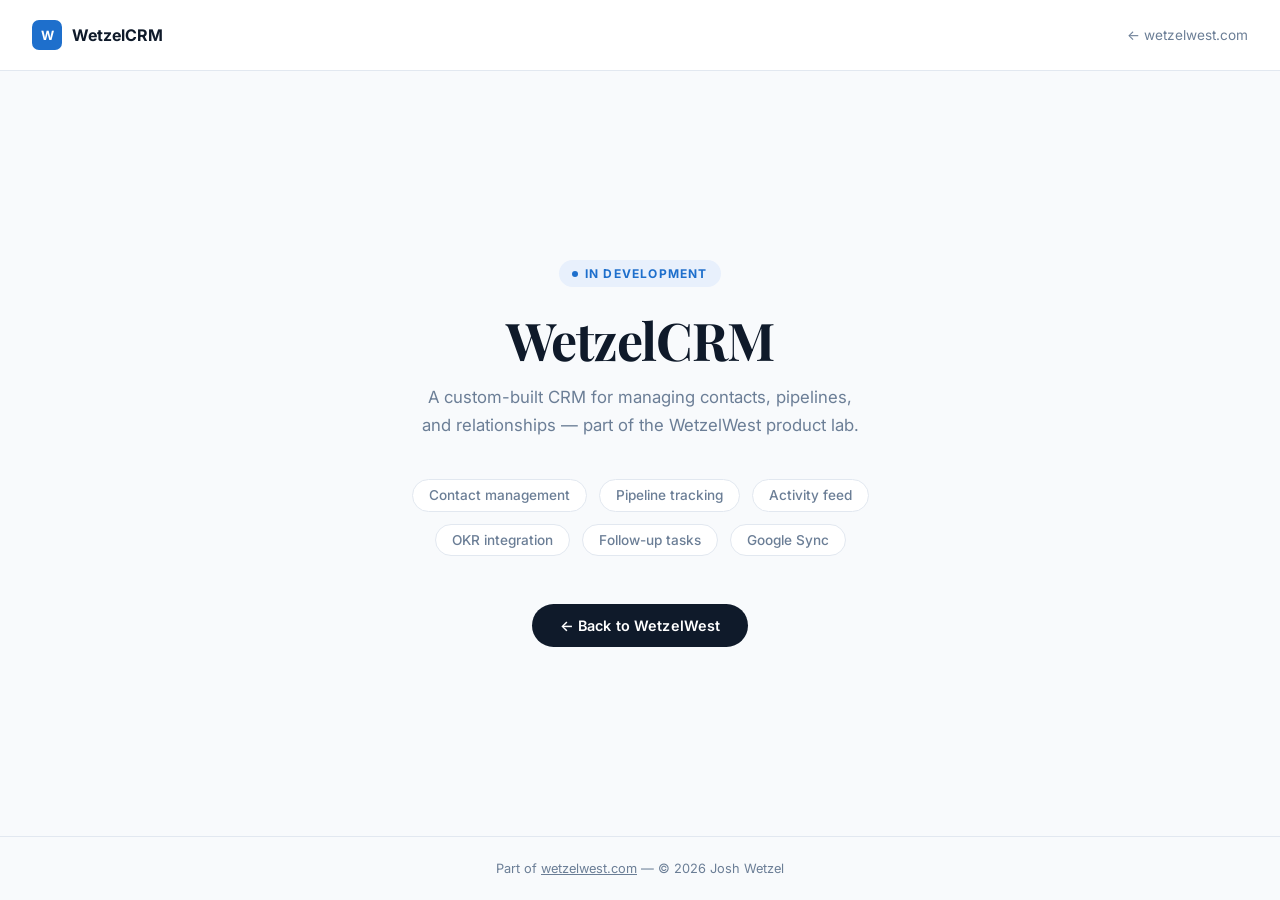
==== wetzelcrm/index.html @ 6b5eadfe "Initial launch of wetzelwest.com landing page - Hero section with SVG Mt. Bachelor + Three Sisters m" ====
<!DOCTYPE html>
<html lang="en">
<head>
  <meta charset="UTF-8" />
  <meta name="viewport" content="width=device-width, initial-scale=1.0" />
  <title>WetzelCRM — Coming Soon</title>
  <meta name="description" content="WetzelCRM — A custom CRM built on WetzelWest." />
  <link rel="preconnect" href="https://fonts.googleapis.com" />
  <link rel="preconnect" href="https://fonts.gstatic.com" crossorigin />
  <link href="https://fonts.googleapis.com/css2?family=Inter:wght@300;400;500;600;700&family=Playfair+Display:wght@700&display=swap" rel="stylesheet" />
  <style>
    *, *::before, *::after { box-sizing: border-box; margin: 0; padding: 0; }

    :root {
      --ink:    #0f1a2a;
      --muted:  #6b7e96;
      --border: #e2e8f0;
      --blue:   #1e6fcc;
      --surface:#f8fafc;
    }

    body {
      font-family: 'Inter', system-ui, sans-serif;
      background: var(--surface);
      color: var(--ink);
      min-height: 100svh;
      display: flex;
      flex-direction: column;
      -webkit-font-smoothing: antialiased;
    }

    /* Nav */
    nav {
      padding: 1.25rem 2rem;
      border-bottom: 1px solid var(--border);
      background: #fff;
      display: flex;
      align-items: center;
      justify-content: space-between;
    }

    .nav-brand {
      display: flex;
      align-items: center;
      gap: 0.6rem;
      text-decoration: none;
      color: var(--ink);
    }

    .nav-mark {
      width: 30px;
      height: 30px;
      background: var(--blue);
      border-radius: 7px;
      display: flex;
      align-items: center;
      justify-content: center;
      color: #fff;
      font-size: 0.8rem;
      font-weight: 700;
    }

    .nav-name {
      font-weight: 700;
      font-size: 1rem;
    }

    .nav-back {
      font-size: 0.85rem;
      color: var(--muted);
      text-decoration: none;
      display: flex;
      align-items: center;
      gap: 0.3rem;
      transition: color 0.2s;
    }
    .nav-back:hover { color: var(--blue); }

    /* Main */
    main {
      flex: 1;
      display: flex;
      flex-direction: column;
      align-items: center;
      justify-content: center;
      text-align: center;
      padding: 4rem 2rem;
    }

    .badge {
      display: inline-flex;
      align-items: center;
      gap: 0.4rem;
      padding: 0.35rem 0.85rem;
      background: #e8f0fc;
      color: var(--blue);
      font-size: 0.75rem;
      font-weight: 700;
      letter-spacing: 0.1em;
      text-transform: uppercase;
      border-radius: 100px;
      margin-bottom: 1.5rem;
    }

    .badge-dot {
      width: 6px;
      height: 6px;
      background: var(--blue);
      border-radius: 50%;
      animation: pulse 1.8s infinite;
    }

    @keyframes pulse {
      0%, 100% { opacity: 1; transform: scale(1); }
      50%       { opacity: 0.4; transform: scale(0.7); }
    }

    h1 {
      font-family: 'Playfair Display', Georgia, serif;
      font-size: clamp(2rem, 5vw, 3.25rem);
      font-weight: 700;
      letter-spacing: -0.02em;
      line-height: 1.1;
      margin-bottom: 1rem;
      color: var(--ink);
    }

    .subtitle {
      font-size: 1.05rem;
      color: var(--muted);
      max-width: 440px;
      line-height: 1.65;
      margin-bottom: 2.5rem;
    }

    /* Feature list */
    .features {
      display: flex;
      flex-wrap: wrap;
      gap: 0.75rem;
      justify-content: center;
      margin-bottom: 3rem;
      max-width: 600px;
    }

    .feature-chip {
      padding: 0.45rem 1rem;
      background: #fff;
      border: 1px solid var(--border);
      border-radius: 100px;
      font-size: 0.85rem;
      color: var(--muted);
      font-weight: 500;
    }

    .back-btn {
      display: inline-flex;
      align-items: center;
      gap: 0.5rem;
      padding: 0.8rem 1.75rem;
      background: var(--ink);
      color: #fff;
      text-decoration: none;
      border-radius: 100px;
      font-size: 0.9rem;
      font-weight: 600;
      letter-spacing: 0.01em;
      transition: background 0.2s, transform 0.2s;
    }

    .back-btn:hover {
      background: var(--blue);
      transform: translateY(-1px);
    }

    /* Footer */
    footer {
      padding: 1.5rem 2rem;
      text-align: center;
      font-size: 0.8rem;
      color: var(--muted);
      border-top: 1px solid var(--border);
    }
    footer a { color: var(--muted); text-decoration: underline; }
  </style>
</head>
<body>

  <nav>
    <a href="/" class="nav-brand">
      <span class="nav-mark">W</span>
      <span class="nav-name">WetzelCRM</span>
    </a>
    <a href="/" class="nav-back">
      ← wetzelwest.com
    </a>
  </nav>

  <main>
    <div class="badge">
      <span class="badge-dot"></span>
      In development
    </div>
    <h1>WetzelCRM</h1>
    <p class="subtitle">
      A custom-built CRM for managing contacts, pipelines, and relationships — part of the WetzelWest product lab.
    </p>
    <div class="features">
      <span class="feature-chip">Contact management</span>
      <span class="feature-chip">Pipeline tracking</span>
      <span class="feature-chip">Activity feed</span>
      <span class="feature-chip">OKR integration</span>
      <span class="feature-chip">Follow-up tasks</span>
      <span class="feature-chip">Google Sync</span>
    </div>
    <a href="/" class="back-btn">← Back to WetzelWest</a>
  </main>

  <footer>
    <p>Part of <a href="/">wetzelwest.com</a> &mdash; &copy; <span id="yr"></span> Josh Wetzel</p>
  </footer>

  <script>document.getElementById('yr').textContent = new Date().getFullYear();</script>
</body>
</html>
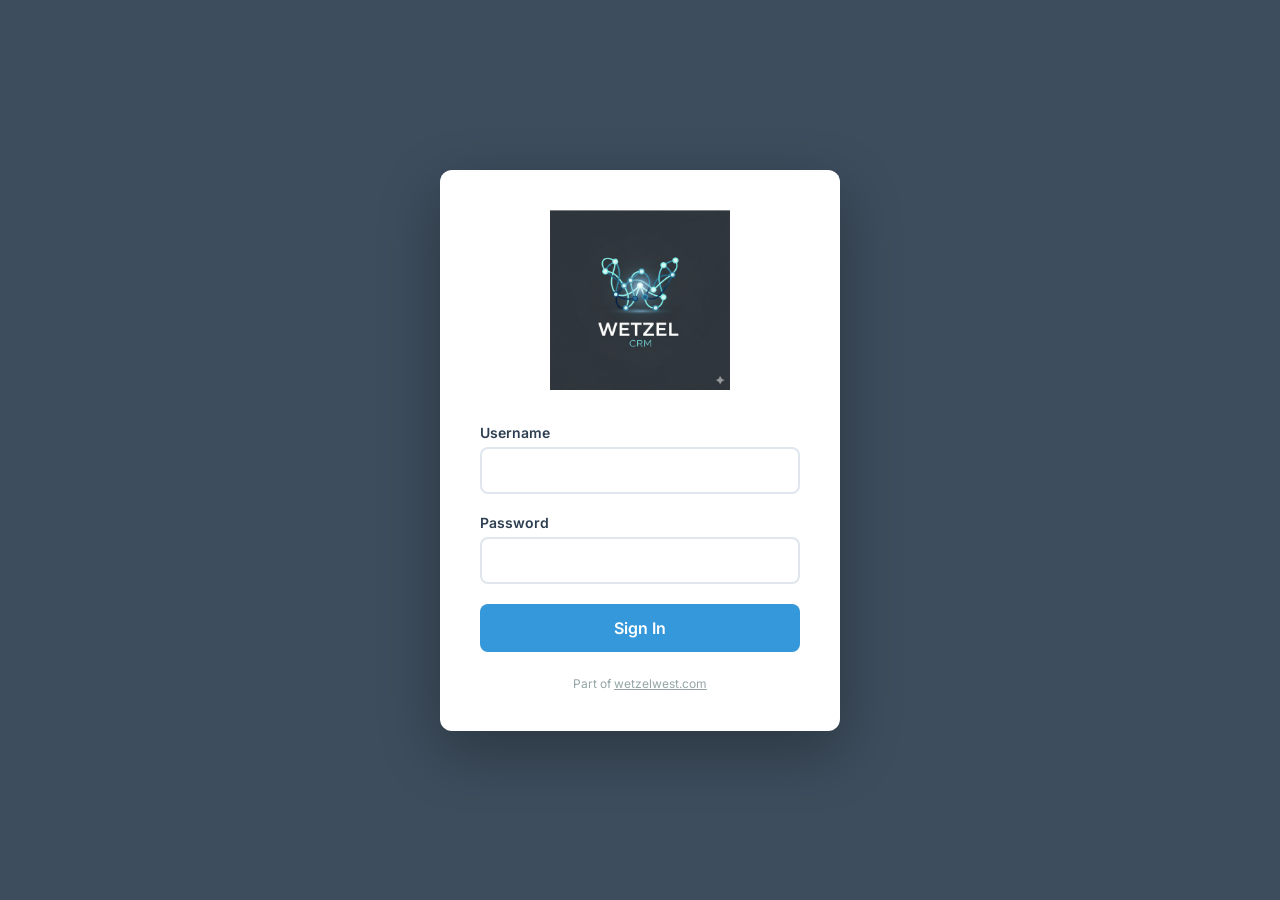
==== commit d1a36371: "Add WetzelCRM login page with logo Replace the "Coming Soon" placeholder at /wetzelcrm with a styled" ====
--- a/wetzelcrm/index.html
+++ b/wetzelcrm/index.html
@@ -1,225 +1,170 @@
 <!DOCTYPE html>
 <html lang="en">
 <head>
-  <meta charset="UTF-8" />
-  <meta name="viewport" content="width=device-width, initial-scale=1.0" />
-  <title>WetzelCRM — Coming Soon</title>
-  <meta name="description" content="WetzelCRM — A custom CRM built on WetzelWest." />
+  <meta charset="UTF-8">
+  <meta name="viewport" content="width=device-width, initial-scale=1.0">
+  <title>WetzelCRM — Login</title>
+  <meta name="description" content="WetzelCRM — Sign in to your CRM." />
   <link rel="preconnect" href="https://fonts.googleapis.com" />
   <link rel="preconnect" href="https://fonts.gstatic.com" crossorigin />
-  <link href="https://fonts.googleapis.com/css2?family=Inter:wght@300;400;500;600;700&family=Playfair+Display:wght@700&display=swap" rel="stylesheet" />
+  <link href="https://fonts.googleapis.com/css2?family=Inter:wght@300;400;500;600;700&display=swap" rel="stylesheet" />
   <style>
     *, *::before, *::after { box-sizing: border-box; margin: 0; padding: 0; }
 
-    :root {
-      --ink:    #0f1a2a;
-      --muted:  #6b7e96;
-      --border: #e2e8f0;
-      --blue:   #1e6fcc;
-      --surface:#f8fafc;
-    }
-
     body {
       font-family: 'Inter', system-ui, sans-serif;
-      background: var(--surface);
-      color: var(--ink);
-      min-height: 100svh;
+      background: #3d4d5d;
+      min-height: 100vh;
       display: flex;
-      flex-direction: column;
+      align-items: center;
+      justify-content: center;
       -webkit-font-smoothing: antialiased;
     }
 
-    /* Nav */
-    nav {
-      padding: 1.25rem 2rem;
-      border-bottom: 1px solid var(--border);
-      background: #fff;
-      display: flex;
-      align-items: center;
-      justify-content: space-between;
+    .login-container {
+      background: white;
+      padding: 40px;
+      border-radius: 12px;
+      box-shadow: 0 20px 60px rgba(0,0,0,0.3);
+      width: 100%;
+      max-width: 400px;
+      text-align: center;
     }
 
-    .nav-brand {
-      display: flex;
-      align-items: center;
-      gap: 0.6rem;
-      text-decoration: none;
-      color: var(--ink);
+    .login-logo {
+      width: 180px;
+      height: auto;
+      margin-bottom: 30px;
     }
 
-    .nav-mark {
-      width: 30px;
-      height: 30px;
-      background: var(--blue);
-      border-radius: 7px;
-      display: flex;
-      align-items: center;
-      justify-content: center;
-      color: #fff;
-      font-size: 0.8rem;
-      font-weight: 700;
+    .login-form { text-align: left; }
+
+    .form-group {
+      margin-bottom: 20px;
     }
 
-    .nav-name {
-      font-weight: 700;
-      font-size: 1rem;
+    .form-group label {
+      display: block;
+      margin-bottom: 6px;
+      font-weight: 600;
+      color: #2c3e50;
+      font-size: 14px;
     }
 
-    .nav-back {
-      font-size: 0.85rem;
-      color: var(--muted);
-      text-decoration: none;
-      display: flex;
-      align-items: center;
-      gap: 0.3rem;
-      transition: color 0.2s;
-    }
-    .nav-back:hover { color: var(--blue); }
-
-    /* Main */
-    main {
-      flex: 1;
-      display: flex;
-      flex-direction: column;
-      align-items: center;
-      justify-content: center;
-      text-align: center;
-      padding: 4rem 2rem;
+    .form-group input {
+      width: 100%;
+      padding: 12px 14px;
+      border: 2px solid #e0e6ed;
+      border-radius: 8px;
+      font-size: 15px;
+      font-family: inherit;
+      transition: border-color 0.2s;
     }
 
-    .badge {
-      display: inline-flex;
-      align-items: center;
-      gap: 0.4rem;
-      padding: 0.35rem 0.85rem;
-      background: #e8f0fc;
-      color: var(--blue);
-      font-size: 0.75rem;
-      font-weight: 700;
-      letter-spacing: 0.1em;
-      text-transform: uppercase;
-      border-radius: 100px;
-      margin-bottom: 1.5rem;
+    .form-group input:focus {
+      outline: none;
+      border-color: #3498db;
     }
 
-    .badge-dot {
-      width: 6px;
-      height: 6px;
-      background: var(--blue);
-      border-radius: 50%;
-      animation: pulse 1.8s infinite;
+    .login-btn {
+      width: 100%;
+      padding: 14px;
+      background: #3498db;
+      color: white;
+      border: none;
+      border-radius: 8px;
+      font-size: 16px;
+      font-weight: 600;
+      cursor: pointer;
+      font-family: inherit;
+      transition: background 0.2s;
     }
 
-    @keyframes pulse {
-      0%, 100% { opacity: 1; transform: scale(1); }
-      50%       { opacity: 0.4; transform: scale(0.7); }
+    .login-btn:hover { background: #2980b9; }
+    .login-btn:disabled { background: #95a5a6; cursor: not-allowed; }
+
+    .error-msg {
+      display: none;
+      background: #fee;
+      color: #c0392b;
+      padding: 10px 14px;
+      border-radius: 6px;
+      margin-bottom: 16px;
+      font-size: 14px;
     }
 
-    h1 {
-      font-family: 'Playfair Display', Georgia, serif;
-      font-size: clamp(2rem, 5vw, 3.25rem);
-      font-weight: 700;
-      letter-spacing: -0.02em;
-      line-height: 1.1;
-      margin-bottom: 1rem;
-      color: var(--ink);
+    .footer-text {
+      margin-top: 24px;
+      font-size: 12px;
+      color: #95a5a6;
     }
 
-    .subtitle {
-      font-size: 1.05rem;
-      color: var(--muted);
-      max-width: 440px;
-      line-height: 1.65;
-      margin-bottom: 2.5rem;
+    .footer-text a {
+      color: #95a5a6;
+      text-decoration: underline;
     }
-
-    /* Feature list */
-    .features {
-      display: flex;
-      flex-wrap: wrap;
-      gap: 0.75rem;
-      justify-content: center;
-      margin-bottom: 3rem;
-      max-width: 600px;
-    }
-
-    .feature-chip {
-      padding: 0.45rem 1rem;
-      background: #fff;
-      border: 1px solid var(--border);
-      border-radius: 100px;
-      font-size: 0.85rem;
-      color: var(--muted);
-      font-weight: 500;
-    }
-
-    .back-btn {
-      display: inline-flex;
-      align-items: center;
-      gap: 0.5rem;
-      padding: 0.8rem 1.75rem;
-      background: var(--ink);
-      color: #fff;
-      text-decoration: none;
-      border-radius: 100px;
-      font-size: 0.9rem;
-      font-weight: 600;
-      letter-spacing: 0.01em;
-      transition: background 0.2s, transform 0.2s;
-    }
-
-    .back-btn:hover {
-      background: var(--blue);
-      transform: translateY(-1px);
-    }
-
-    /* Footer */
-    footer {
-      padding: 1.5rem 2rem;
-      text-align: center;
-      font-size: 0.8rem;
-      color: var(--muted);
-      border-top: 1px solid var(--border);
-    }
-    footer a { color: var(--muted); text-decoration: underline; }
   </style>
 </head>
 <body>
+  <div class="login-container">
+    <img src="/wetzelcrm/logo.png" alt="Wetzel CRM" class="login-logo" onerror="this.style.display='none'">
+    <form class="login-form" onsubmit="handleLogin(event)">
+      <div id="errorMsg" class="error-msg"></div>
+      <div class="form-group">
+        <label for="username">Username</label>
+        <input type="text" id="username" name="username" required autocomplete="username">
+      </div>
+      <div class="form-group">
+        <label for="password">Password</label>
+        <input type="password" id="password" name="password" required autocomplete="current-password">
+      </div>
+      <button type="submit" class="login-btn" id="loginBtn">Sign In</button>
+    </form>
+    <p class="footer-text">Part of <a href="/">wetzelwest.com</a></p>
+  </div>
 
-  <nav>
-    <a href="/" class="nav-brand">
-      <span class="nav-mark">W</span>
-      <span class="nav-name">WetzelCRM</span>
-    </a>
-    <a href="/" class="nav-back">
-      ← wetzelwest.com
-    </a>
-  </nav>
+  <script>
+    // CRM server URL — update this after setting up Cloudflare Tunnel
+    const CRM_SERVER = '';  // Leave empty for same-origin, or set to tunnel URL
 
-  <main>
-    <div class="badge">
-      <span class="badge-dot"></span>
-      In development
-    </div>
-    <h1>WetzelCRM</h1>
-    <p class="subtitle">
-      A custom-built CRM for managing contacts, pipelines, and relationships — part of the WetzelWest product lab.
-    </p>
-    <div class="features">
-      <span class="feature-chip">Contact management</span>
-      <span class="feature-chip">Pipeline tracking</span>
-      <span class="feature-chip">Activity feed</span>
-      <span class="feature-chip">OKR integration</span>
-      <span class="feature-chip">Follow-up tasks</span>
-      <span class="feature-chip">Google Sync</span>
-    </div>
-    <a href="/" class="back-btn">← Back to WetzelWest</a>
-  </main>
+    async function handleLogin(e) {
+      e.preventDefault();
+      const btn = document.getElementById('loginBtn');
+      const errDiv = document.getElementById('errorMsg');
+      btn.disabled = true;
+      btn.textContent = 'Signing in...';
+      errDiv.style.display = 'none';
 
-  <footer>
-    <p>Part of <a href="/">wetzelwest.com</a> &mdash; &copy; <span id="yr"></span> Josh Wetzel</p>
-  </footer>
+      try {
+        const loginUrl = CRM_SERVER ? CRM_SERVER + '/api/login' : '/api/login';
+        const response = await fetch(loginUrl, {
+          method: 'POST',
+          headers: { 'Content-Type': 'application/json' },
+          credentials: 'include',
+          body: JSON.stringify({
+            username: document.getElementById('username').value,
+            password: document.getElementById('password').value
+          })
+        });
 
-  <script>document.getElementById('yr').textContent = new Date().getFullYear();</script>
+        const data = await response.json();
+
+        if (response.ok && data.success) {
+          // Redirect to the CRM main app
+          const mainUrl = CRM_SERVER ? CRM_SERVER + '/' : '/';
+          window.location.href = mainUrl;
+        } else {
+          errDiv.textContent = data.error || 'Invalid credentials';
+          errDiv.style.display = 'block';
+        }
+      } catch (error) {
+        errDiv.textContent = 'Connection error. Please try again.';
+        errDiv.style.display = 'block';
+      }
+
+      btn.disabled = false;
+      btn.textContent = 'Sign In';
+    }
+  </script>
 </body>
 </html>
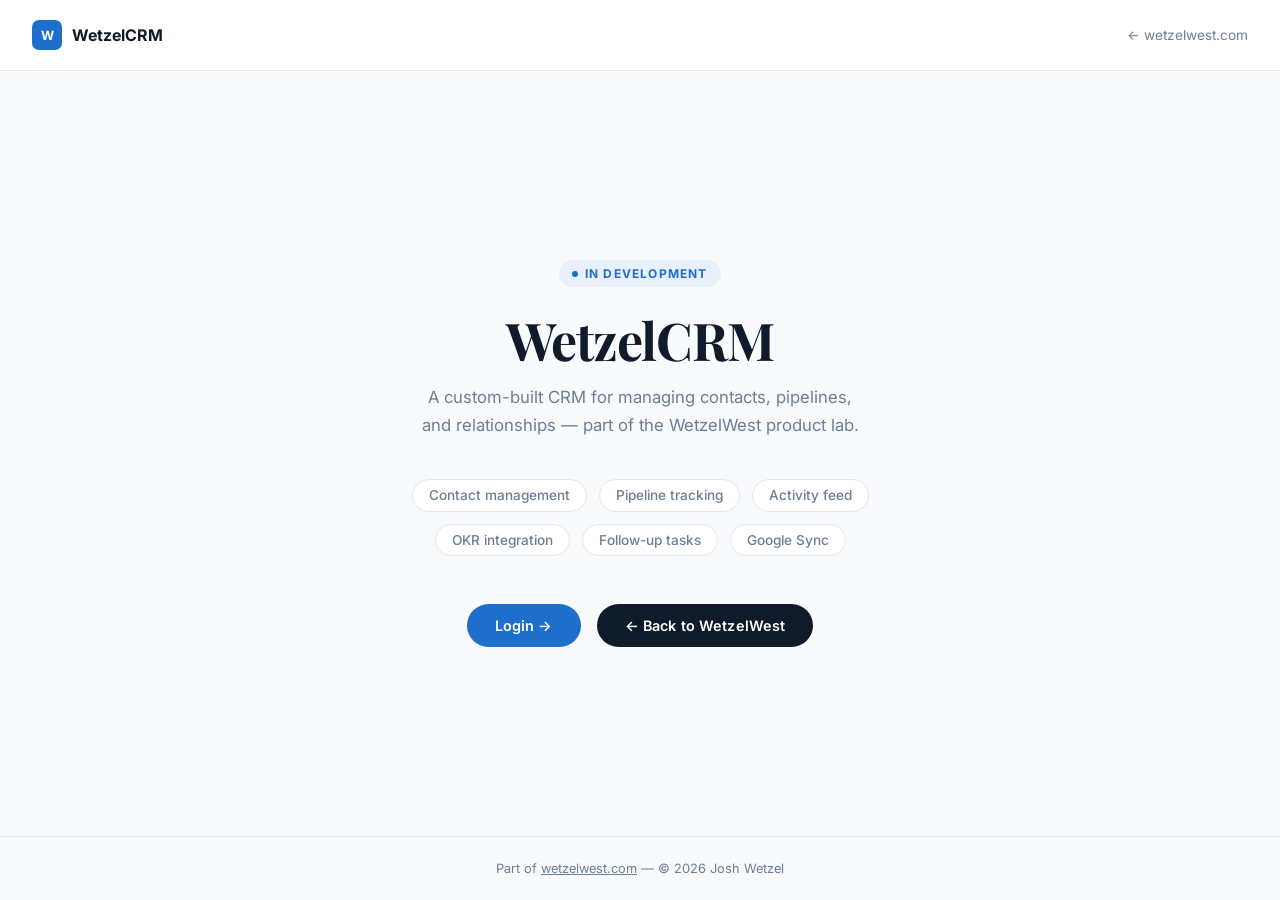
==== commit bf2b251a: "Restore original Coming Soon page with Login button and separate login page - Reverted wetzelcrm/ind" ====
--- a/wetzelcrm/index.html
+++ b/wetzelcrm/index.html
@@ -1,170 +1,228 @@
 <!DOCTYPE html>
 <html lang="en">
 <head>
-  <meta charset="UTF-8">
-  <meta name="viewport" content="width=device-width, initial-scale=1.0">
-  <title>WetzelCRM — Login</title>
-  <meta name="description" content="WetzelCRM — Sign in to your CRM." />
+  <meta charset="UTF-8" />
+  <meta name="viewport" content="width=device-width, initial-scale=1.0" />
+  <title>WetzelCRM — Coming Soon</title>
+  <meta name="description" content="WetzelCRM — A custom CRM built on WetzelWest." />
   <link rel="preconnect" href="https://fonts.googleapis.com" />
   <link rel="preconnect" href="https://fonts.gstatic.com" crossorigin />
-  <link href="https://fonts.googleapis.com/css2?family=Inter:wght@300;400;500;600;700&display=swap" rel="stylesheet" />
+  <link href="https://fonts.googleapis.com/css2?family=Inter:wght@300;400;500;600;700&family=Playfair+Display:wght@700&display=swap" rel="stylesheet" />
   <style>
     *, *::before, *::after { box-sizing: border-box; margin: 0; padding: 0; }
 
+    :root {
+      --ink:    #0f1a2a;
+      --muted:  #6b7e96;
+      --border: #e2e8f0;
+      --blue:   #1e6fcc;
+      --surface:#f8fafc;
+    }
+
     body {
       font-family: 'Inter', system-ui, sans-serif;
-      background: #3d4d5d;
-      min-height: 100vh;
+      background: var(--surface);
+      color: var(--ink);
+      min-height: 100svh;
+      display: flex;
+      flex-direction: column;
+      -webkit-font-smoothing: antialiased;
+    }
+
+    /* Nav */
+    nav {
+      padding: 1.25rem 2rem;
+      border-bottom: 1px solid var(--border);
+      background: #fff;
+      display: flex;
+      align-items: center;
+      justify-content: space-between;
+    }
+
+    .nav-brand {
+      display: flex;
+      align-items: center;
+      gap: 0.6rem;
+      text-decoration: none;
+      color: var(--ink);
+    }
+
+    .nav-mark {
+      width: 30px;
+      height: 30px;
+      background: var(--blue);
+      border-radius: 7px;
       display: flex;
       align-items: center;
       justify-content: center;
-      -webkit-font-smoothing: antialiased;
-    }
-
-    .login-container {
-      background: white;
-      padding: 40px;
-      border-radius: 12px;
-      box-shadow: 0 20px 60px rgba(0,0,0,0.3);
-      width: 100%;
-      max-width: 400px;
+      color: #fff;
+      font-size: 0.8rem;
+      font-weight: 700;
+    }
+
+    .nav-name {
+      font-weight: 700;
+      font-size: 1rem;
+    }
+
+    .nav-back {
+      font-size: 0.85rem;
+      color: var(--muted);
+      text-decoration: none;
+      display: flex;
+      align-items: center;
+      gap: 0.3rem;
+      transition: color 0.2s;
+    }
+    .nav-back:hover { color: var(--blue); }
+
+    /* Main */
+    main {
+      flex: 1;
+      display: flex;
+      flex-direction: column;
+      align-items: center;
+      justify-content: center;
       text-align: center;
-    }
-
-    .login-logo {
-      width: 180px;
-      height: auto;
-      margin-bottom: 30px;
-    }
-
-    .login-form { text-align: left; }
-
-    .form-group {
-      margin-bottom: 20px;
-    }
-
-    .form-group label {
-      display: block;
-      margin-bottom: 6px;
+      padding: 4rem 2rem;
+    }
+
+    .badge {
+      display: inline-flex;
+      align-items: center;
+      gap: 0.4rem;
+      padding: 0.35rem 0.85rem;
+      background: #e8f0fc;
+      color: var(--blue);
+      font-size: 0.75rem;
+      font-weight: 700;
+      letter-spacing: 0.1em;
+      text-transform: uppercase;
+      border-radius: 100px;
+      margin-bottom: 1.5rem;
+    }
+
+    .badge-dot {
+      width: 6px;
+      height: 6px;
+      background: var(--blue);
+      border-radius: 50%;
+      animation: pulse 1.8s infinite;
+    }
+
+    @keyframes pulse {
+      0%, 100% { opacity: 1; transform: scale(1); }
+      50%       { opacity: 0.4; transform: scale(0.7); }
+    }
+
+    h1 {
+      font-family: 'Playfair Display', Georgia, serif;
+      font-size: clamp(2rem, 5vw, 3.25rem);
+      font-weight: 700;
+      letter-spacing: -0.02em;
+      line-height: 1.1;
+      margin-bottom: 1rem;
+      color: var(--ink);
+    }
+
+    .subtitle {
+      font-size: 1.05rem;
+      color: var(--muted);
+      max-width: 440px;
+      line-height: 1.65;
+      margin-bottom: 2.5rem;
+    }
+
+    /* Feature list */
+    .features {
+      display: flex;
+      flex-wrap: wrap;
+      gap: 0.75rem;
+      justify-content: center;
+      margin-bottom: 3rem;
+      max-width: 600px;
+    }
+
+    .feature-chip {
+      padding: 0.45rem 1rem;
+      background: #fff;
+      border: 1px solid var(--border);
+      border-radius: 100px;
+      font-size: 0.85rem;
+      color: var(--muted);
+      font-weight: 500;
+    }
+
+    .back-btn {
+      display: inline-flex;
+      align-items: center;
+      gap: 0.5rem;
+      padding: 0.8rem 1.75rem;
+      background: var(--ink);
+      color: #fff;
+      text-decoration: none;
+      border-radius: 100px;
+      font-size: 0.9rem;
       font-weight: 600;
-      color: #2c3e50;
-      font-size: 14px;
-    }
-
-    .form-group input {
-      width: 100%;
-      padding: 12px 14px;
-      border: 2px solid #e0e6ed;
-      border-radius: 8px;
-      font-size: 15px;
-      font-family: inherit;
-      transition: border-color 0.2s;
-    }
-
-    .form-group input:focus {
-      outline: none;
-      border-color: #3498db;
-    }
-
-    .login-btn {
-      width: 100%;
-      padding: 14px;
-      background: #3498db;
-      color: white;
-      border: none;
-      border-radius: 8px;
-      font-size: 16px;
-      font-weight: 600;
-      cursor: pointer;
-      font-family: inherit;
-      transition: background 0.2s;
-    }
-
-    .login-btn:hover { background: #2980b9; }
-    .login-btn:disabled { background: #95a5a6; cursor: not-allowed; }
-
-    .error-msg {
-      display: none;
-      background: #fee;
-      color: #c0392b;
-      padding: 10px 14px;
-      border-radius: 6px;
-      margin-bottom: 16px;
-      font-size: 14px;
-    }
-
-    .footer-text {
-      margin-top: 24px;
-      font-size: 12px;
-      color: #95a5a6;
-    }
-
-    .footer-text a {
-      color: #95a5a6;
-      text-decoration: underline;
-    }
+      letter-spacing: 0.01em;
+      transition: background 0.2s, transform 0.2s;
+    }
+
+    .back-btn:hover {
+      background: var(--blue);
+      transform: translateY(-1px);
+    }
+
+    /* Footer */
+    footer {
+      padding: 1.5rem 2rem;
+      text-align: center;
+      font-size: 0.8rem;
+      color: var(--muted);
+      border-top: 1px solid var(--border);
+    }
+    footer a { color: var(--muted); text-decoration: underline; }
   </style>
 </head>
 <body>
-  <div class="login-container">
-    <img src="/wetzelcrm/logo.png" alt="Wetzel CRM" class="login-logo" onerror="this.style.display='none'">
-    <form class="login-form" onsubmit="handleLogin(event)">
-      <div id="errorMsg" class="error-msg"></div>
-      <div class="form-group">
-        <label for="username">Username</label>
-        <input type="text" id="username" name="username" required autocomplete="username">
-      </div>
-      <div class="form-group">
-        <label for="password">Password</label>
-        <input type="password" id="password" name="password" required autocomplete="current-password">
-      </div>
-      <button type="submit" class="login-btn" id="loginBtn">Sign In</button>
-    </form>
-    <p class="footer-text">Part of <a href="/">wetzelwest.com</a></p>
-  </div>
-
-  <script>
-    // CRM server URL — update this after setting up Cloudflare Tunnel
-    const CRM_SERVER = '';  // Leave empty for same-origin, or set to tunnel URL
-
-    async function handleLogin(e) {
-      e.preventDefault();
-      const btn = document.getElementById('loginBtn');
-      const errDiv = document.getElementById('errorMsg');
-      btn.disabled = true;
-      btn.textContent = 'Signing in...';
-      errDiv.style.display = 'none';
-
-      try {
-        const loginUrl = CRM_SERVER ? CRM_SERVER + '/api/login' : '/api/login';
-        const response = await fetch(loginUrl, {
-          method: 'POST',
-          headers: { 'Content-Type': 'application/json' },
-          credentials: 'include',
-          body: JSON.stringify({
-            username: document.getElementById('username').value,
-            password: document.getElementById('password').value
-          })
-        });
-
-        const data = await response.json();
-
-        if (response.ok && data.success) {
-          // Redirect to the CRM main app
-          const mainUrl = CRM_SERVER ? CRM_SERVER + '/' : '/';
-          window.location.href = mainUrl;
-        } else {
-          errDiv.textContent = data.error || 'Invalid credentials';
-          errDiv.style.display = 'block';
-        }
-      } catch (error) {
-        errDiv.textContent = 'Connection error. Please try again.';
-        errDiv.style.display = 'block';
-      }
-
-      btn.disabled = false;
-      btn.textContent = 'Sign In';
-    }
-  </script>
+
+  <nav>
+    <a href="/" class="nav-brand">
+      <span class="nav-mark">W</span>
+      <span class="nav-name">WetzelCRM</span>
+    </a>
+    <a href="/" class="nav-back">
+      ← wetzelwest.com
+    </a>
+  </nav>
+
+  <main>
+    <div class="badge">
+      <span class="badge-dot"></span>
+      In development
+    </div>
+    <h1>WetzelCRM</h1>
+    <p class="subtitle">
+      A custom-built CRM for managing contacts, pipelines, and relationships — part of the WetzelWest product lab.
+    </p>
+    <div class="features">
+      <span class="feature-chip">Contact management</span>
+      <span class="feature-chip">Pipeline tracking</span>
+      <span class="feature-chip">Activity feed</span>
+      <span class="feature-chip">OKR integration</span>
+      <span class="feature-chip">Follow-up tasks</span>
+      <span class="feature-chip">Google Sync</span>
+    </div>
+    <div style="display: flex; gap: 1rem; flex-wrap: wrap; justify-content: center;">
+      <a href="/wetzelcrm/login" class="back-btn" style="background: var(--blue);">Login →</a>
+      <a href="/" class="back-btn">← Back to WetzelWest</a>
+    </div>
+  </main>
+
+  <footer>
+    <p>Part of <a href="/">wetzelwest.com</a> &mdash; &copy; <span id="yr"></span> Josh Wetzel</p>
+  </footer>
+
+  <script>document.getElementById('yr').textContent = new Date().getFullYear();</script>
 </body>
 </html>
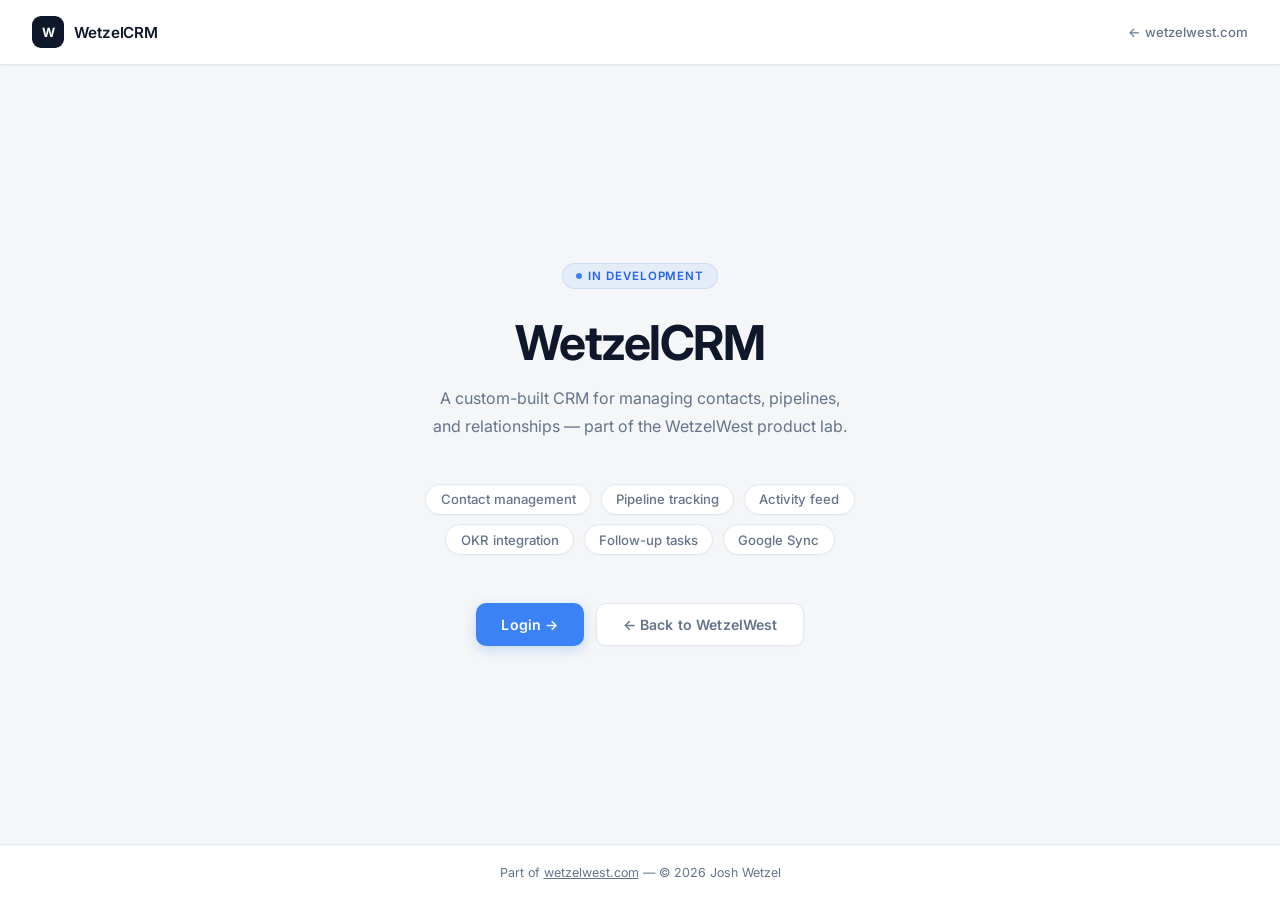
==== commit 0be98595: "Apply v1.0 design system to WetzelCRM landing and login pages Introduces the Wetzel CRM Design Syste" ====
--- a/wetzelcrm/index.html
+++ b/wetzelcrm/index.html
@@ -7,21 +7,26 @@
   <meta name="description" content="WetzelCRM — A custom CRM built on WetzelWest." />
   <link rel="preconnect" href="https://fonts.googleapis.com" />
   <link rel="preconnect" href="https://fonts.gstatic.com" crossorigin />
-  <link href="https://fonts.googleapis.com/css2?family=Inter:wght@300;400;500;600;700&family=Playfair+Display:wght@700&display=swap" rel="stylesheet" />
+  <link href="https://fonts.googleapis.com/css2?family=Inter:wght@300;400;500;600;700&display=swap" rel="stylesheet" />
   <style>
     *, *::before, *::after { box-sizing: border-box; margin: 0; padding: 0; }
 
     :root {
-      --ink:    #0f1a2a;
-      --muted:  #6b7e96;
-      --border: #e2e8f0;
-      --blue:   #1e6fcc;
-      --surface:#f8fafc;
+      --canvas:   #F4F6F8;
+      --surface:  #FFFFFF;
+      --sidebar:  #0F172A;
+      --ink:      #0F172A;
+      --muted:    #64748B;
+      --border:   #E2E8F0;
+      --blue:     #3B82F6;
+      --blue-deep:#2563EB;
+      --green:    #10B981;
+      --red:      #EF4444;
     }
 
     body {
       font-family: 'Inter', system-ui, sans-serif;
-      background: var(--surface);
+      background: var(--canvas);
       color: var(--ink);
       min-height: 100svh;
       display: flex;
@@ -31,48 +36,52 @@
 
     /* Nav */
     nav {
-      padding: 1.25rem 2rem;
+      padding: 1rem 2rem;
       border-bottom: 1px solid var(--border);
-      background: #fff;
+      background: var(--surface);
       display: flex;
       align-items: center;
       justify-content: space-between;
+      box-shadow: 0 1px 3px rgba(15, 23, 42, 0.04);
     }
 
     .nav-brand {
       display: flex;
       align-items: center;
-      gap: 0.6rem;
+      gap: 0.65rem;
       text-decoration: none;
       color: var(--ink);
     }
 
     .nav-mark {
-      width: 30px;
-      height: 30px;
-      background: var(--blue);
-      border-radius: 7px;
+      width: 32px;
+      height: 32px;
+      background: var(--sidebar);
+      border-radius: 9px;
       display: flex;
       align-items: center;
       justify-content: center;
       color: #fff;
       font-size: 0.8rem;
       font-weight: 700;
+      letter-spacing: -0.01em;
     }
 
     .nav-name {
-      font-weight: 700;
-      font-size: 1rem;
+      font-weight: 600;
+      font-size: 0.95rem;
+      letter-spacing: -0.01em;
     }
 
     .nav-back {
-      font-size: 0.85rem;
+      font-size: 0.82rem;
       color: var(--muted);
       text-decoration: none;
       display: flex;
       align-items: center;
       gap: 0.3rem;
       transition: color 0.2s;
+      font-weight: 500;
     }
     .nav-back:hover { color: var(--blue); }
 
@@ -84,22 +93,23 @@
       align-items: center;
       justify-content: center;
       text-align: center;
-      padding: 4rem 2rem;
+      padding: 5rem 2rem;
     }
 
     .badge {
       display: inline-flex;
       align-items: center;
       gap: 0.4rem;
-      padding: 0.35rem 0.85rem;
-      background: #e8f0fc;
-      color: var(--blue);
-      font-size: 0.75rem;
-      font-weight: 700;
-      letter-spacing: 0.1em;
+      padding: 0.3rem 0.8rem;
+      background: rgba(59, 130, 246, 0.08);
+      color: var(--blue-deep);
+      font-size: 0.72rem;
+      font-weight: 600;
+      letter-spacing: 0.08em;
       text-transform: uppercase;
       border-radius: 100px;
-      margin-bottom: 1.5rem;
+      margin-bottom: 1.75rem;
+      border: 1px solid rgba(59, 130, 246, 0.15);
     }
 
     .badge-dot {
@@ -116,70 +126,103 @@
     }
 
     h1 {
-      font-family: 'Playfair Display', Georgia, serif;
-      font-size: clamp(2rem, 5vw, 3.25rem);
+      font-size: clamp(2rem, 5vw, 3rem);
       font-weight: 700;
-      letter-spacing: -0.02em;
+      letter-spacing: -0.03em;
       line-height: 1.1;
       margin-bottom: 1rem;
       color: var(--ink);
     }
 
     .subtitle {
-      font-size: 1.05rem;
-      color: var(--muted);
-      max-width: 440px;
-      line-height: 1.65;
-      margin-bottom: 2.5rem;
-    }
-
-    /* Feature list */
+      font-size: 1rem;
+      color: var(--muted);
+      max-width: 420px;
+      line-height: 1.7;
+      margin-bottom: 2.75rem;
+      font-weight: 400;
+    }
+
+    /* Feature chips */
     .features {
       display: flex;
       flex-wrap: wrap;
-      gap: 0.75rem;
+      gap: 0.6rem;
       justify-content: center;
       margin-bottom: 3rem;
-      max-width: 600px;
+      max-width: 560px;
     }
 
     .feature-chip {
-      padding: 0.45rem 1rem;
-      background: #fff;
+      padding: 0.4rem 0.9rem;
+      background: var(--surface);
       border: 1px solid var(--border);
       border-radius: 100px;
-      font-size: 0.85rem;
+      font-size: 0.82rem;
       color: var(--muted);
       font-weight: 500;
-    }
-
-    .back-btn {
+      box-shadow: 0 1px 2px rgba(15, 23, 42, 0.03);
+    }
+
+    /* Buttons */
+    .btn-primary {
       display: inline-flex;
       align-items: center;
       gap: 0.5rem;
-      padding: 0.8rem 1.75rem;
-      background: var(--ink);
+      padding: 0.75rem 1.6rem;
+      background: var(--blue);
       color: #fff;
       text-decoration: none;
-      border-radius: 100px;
-      font-size: 0.9rem;
+      border-radius: 10px;
+      font-size: 0.88rem;
       font-weight: 600;
       letter-spacing: 0.01em;
-      transition: background 0.2s, transform 0.2s;
-    }
-
-    .back-btn:hover {
-      background: var(--blue);
+      transition: background 0.2s, transform 0.15s, box-shadow 0.2s;
+      box-shadow: 0 4px 12px rgba(59, 130, 246, 0.25);
+    }
+    .btn-primary:hover {
+      background: var(--blue-deep);
       transform: translateY(-1px);
+      box-shadow: 0 6px 16px rgba(59, 130, 246, 0.32);
+    }
+
+    .btn-secondary {
+      display: inline-flex;
+      align-items: center;
+      gap: 0.5rem;
+      padding: 0.75rem 1.6rem;
+      background: var(--surface);
+      color: var(--muted);
+      text-decoration: none;
+      border-radius: 10px;
+      font-size: 0.88rem;
+      font-weight: 600;
+      letter-spacing: 0.01em;
+      transition: background 0.2s, color 0.2s, transform 0.15s;
+      border: 1px solid var(--border);
+      box-shadow: 0 1px 3px rgba(15, 23, 42, 0.04);
+    }
+    .btn-secondary:hover {
+      background: #F1F5F9;
+      color: var(--ink);
+      transform: translateY(-1px);
+    }
+
+    .btn-group {
+      display: flex;
+      gap: 0.75rem;
+      flex-wrap: wrap;
+      justify-content: center;
     }
 
     /* Footer */
     footer {
-      padding: 1.5rem 2rem;
+      padding: 1.25rem 2rem;
       text-align: center;
-      font-size: 0.8rem;
+      font-size: 0.78rem;
       color: var(--muted);
       border-top: 1px solid var(--border);
+      background: var(--surface);
     }
     footer a { color: var(--muted); text-decoration: underline; }
   </style>
@@ -213,9 +256,9 @@
       <span class="feature-chip">Follow-up tasks</span>
       <span class="feature-chip">Google Sync</span>
     </div>
-    <div style="display: flex; gap: 1rem; flex-wrap: wrap; justify-content: center;">
-      <a href="/wetzelcrm/login" class="back-btn" style="background: var(--blue);">Login →</a>
-      <a href="/" class="back-btn">← Back to WetzelWest</a>
+    <div class="btn-group">
+      <a href="https://crm.wetzelwest.com/login" class="btn-primary">Login →</a>
+      <a href="/" class="btn-secondary">← Back to WetzelWest</a>
     </div>
   </main>
 
